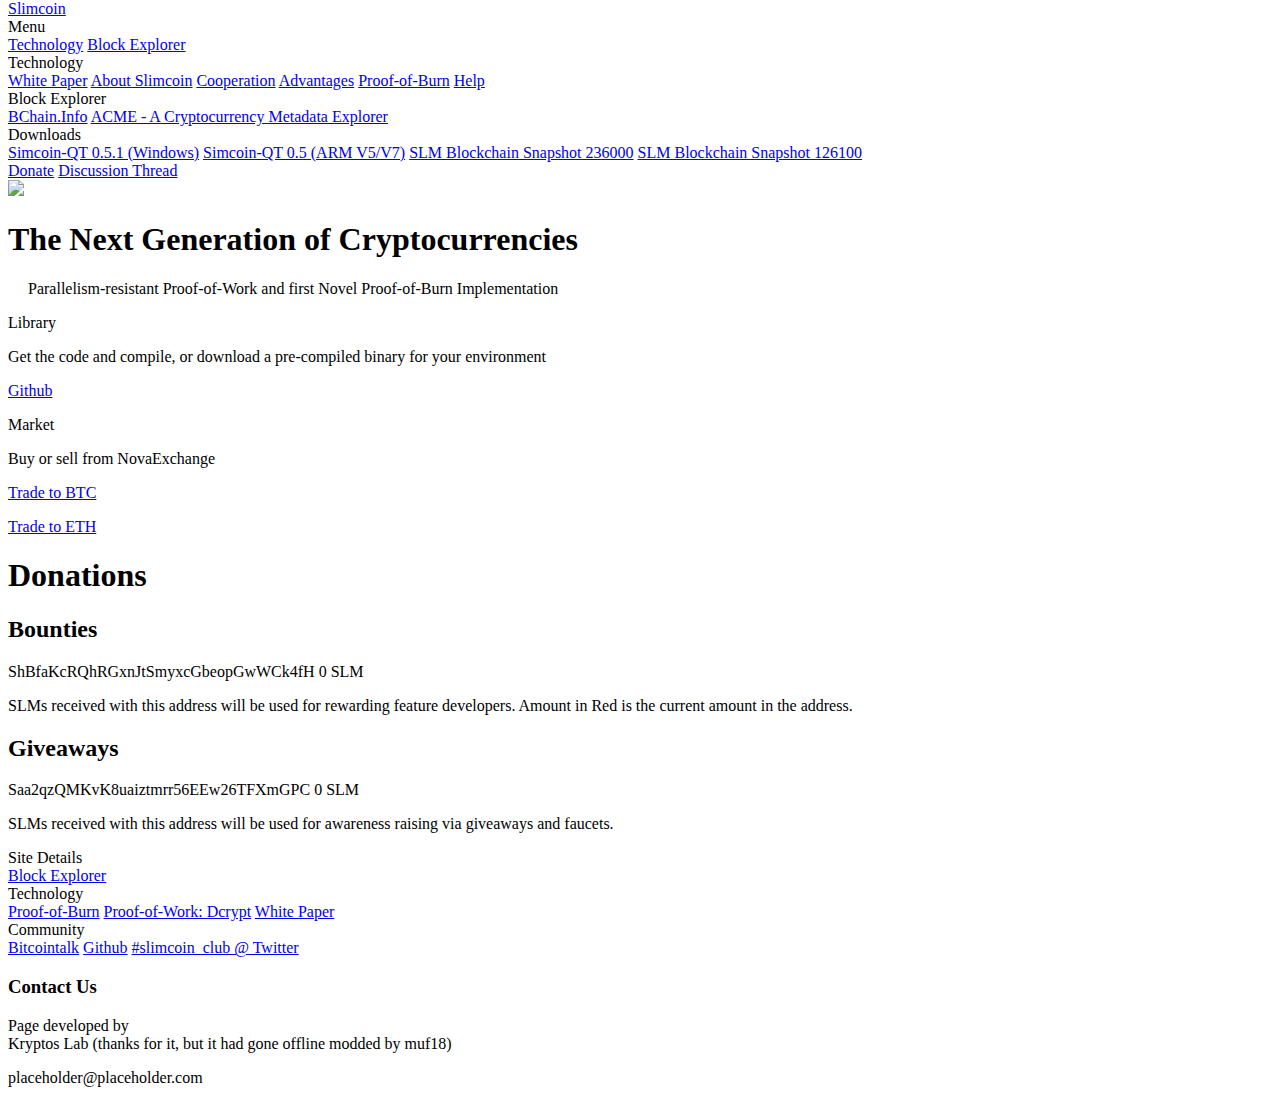
==== index.html @ c486af48 "alpha version" ====
<!DOCTYPE html>
<html><head><meta http-equiv="Content-Type" content="text/html; charset=UTF-8"><script type="text/javascript" src="./Slimcoin.Club_files/analytics.js.pobrany plik" charset="utf-8"></script>


<script type="text/javascript">
</script>
<link rel="stylesheet" type="text/css" href="./Slimcoin.Club_files/banner-styles.css">
<link rel="stylesheet" type="text/css" href="./Slimcoin.Club_files/iconochive.css">

  <!-- Standard Meta -->
  
  <meta http-equiv="X-UA-Compatible" content="IE=edge,chrome=1">
  <meta name="viewport" content="width=device-width, initial-scale=1.0, maximum-scale=1.0">
  <!--<base target="_blank">--><base href="." target="_blank">
  <!-- Site Properities -->
  <title>Slimco.in</title>

  <link href="./Slimcoin.Club_files/css" rel="stylesheet" type="text/css">
  <link href="./Slimcoin.Club_files/css(1)" rel="stylesheet" type="text/css">
  <link rel="stylesheet" type="text/css" href="./Slimcoin.Club_files/semantic.css">
  <link rel="stylesheet" type="text/css" href="./Slimcoin.Club_files/homepage.css">

  <script src="./Slimcoin.Club_files/jquery.js.pobrany plik"></script>
  <script src="./Slimcoin.Club_files/semantic.min.js.pobrany plik"></script>
  <script src="./Slimcoin.Club_files/homepage.min.js.pobrany plik"></script>
  <script src="./Slimcoin.Club_files/slimcoinjs.min.js.pobrany plik"></script>
  <script src="./Slimcoin.Club_files/dcrypt.min.js.pobrany plik"></script>
  <script src="./Slimcoin.Club_files/sha256.min.js.pobrany plik"></script>
  

  
  
<script type="text/javascript" src="./Slimcoin.Club_files/timestamp.js.pobrany plik" charset="utf-8"></script>
<script type="text/javascript" src="./Slimcoin.Club_files/graph-calc.js.pobrany plik" charset="utf-8"></script>
<script type="text/javascript" src="./Slimcoin.Club_files/auto-complete.js.pobrany plik" charset="utf-8"></script>
<script type="text/javascript" src="./Slimcoin.Club_files/toolbar.js.pobrany plik" charset="utf-8"></script>

<style type="text/css">
body {
  margin-top:0 !important;
  padding-top:0 !important;
  /*min-width:800px !important;*/
}
.wb-autocomplete-suggestions {
    text-align: left; cursor: default; border: 1px solid #ccc; border-top: 0; background: #fff; box-shadow: -1px 1px 3px rgba(0,0,0,.1);
    position: absolute; display: none; z-index: 2147483647; max-height: 254px; overflow: hidden; overflow-y: auto; box-sizing: border-box;
}
.wb-autocomplete-suggestion { position: relative; padding: 0 .6em; line-height: 23px; white-space: nowrap; overflow: hidden; text-overflow: ellipsis; font-size: 1.02em; color: #333; }
.wb-autocomplete-suggestion b { font-weight: bold; }
.wb-autocomplete-suggestion.selected { background: #f0f0f0; }
</style>


<!-- END WAYBACK TOOLBAR INSERT -->
  <div class="ui inverted page grid masthead segment">
    <div class="column">
      <div class="inverted secondary pointing ui menu">
        <div class="header item"><a class="item" target="_self" href="index.html">Slimcoin</a></div>
        <div class="right menu">
          <div class="ui top right pointing mobile dropdown link item">
            Menu
            <i class="dropdown icon"></i>
            <div class="menu">
              <a class="item" href="http://www.slimcoin.club/#tech" target="_parent">Technology</a>
              
              <a class="item" href="https://bchain.info/SLM/" target="_parent">Block Explorer</a>
            </div>
          </div>
          <div class="ui dropdown link item">
            Technology
            <i class="dropdown icon"></i>
            <div class="menu">
              <a class="item" target="_blank" href="https://github.com/slimcoin-project/slimcoin-project.github.io/blob/master/whitepaperSLM.pdf">White Paper</a>
			  <a class="item" target="_self" href="about.html">About Slimcoin</a>
			  <a class="item" target="_self" href="cop.html">Cooperation</a>
			  <a class="item" target="_self" href="advantages.html">Advantages</a>
              <a class="item" target="_self" href="eli5.html">Proof-of-Burn</a>
              <a class="item" target="_self" href="help.html">Help</a>
            </div>
          </div>
          
          <div class="ui dropdown link item">
            Block Explorer
            <i class="dropdown icon"></i>
            <div class="menu">
              <a class="item" href="https://bchain.info/SLM/">BChain.Info</a>
			  <a class="item" href="http://tessier.bel-epa.com:5064">ACME - A Cryptocurrency Metadata Explorer</a>
              
            </div>
          </div>
          <!--<div class="ui dropdown link item">
            Pools
            <i class="dropdown icon"></i>
            <div class="menu">
              <a class="item" href="http://www.slimcoin.club:8081">Slimcoin.club</a>
            </div>
          </div>-->
          <div class="ui dropdown link item">
            Downloads
            <i class="dropdown icon"></i>
            <div class="menu">
              <a class="item" href="https://github.com/muf18/slimcoin-website-project/raw/master/slimcoin-qt.exe">Simcoin-QT 0.5.1 (Windows)</a>
			  <a class="item" href="https://drive.google.com/drive/folders/1IDaf4BD2SL0_RJxdp0CZNU7-4aR0EL5x">Simcoin-QT 0.5 (ARM V5/V7)</a>

              <a class="item" href="https://mega.co.nz/#!pg8lEJoL!54dSH7LrpmOJiMzNS72MDCYvZtXwqnHGyCApmYIpxkA" target="_parent">SLM Blockchain Snapshot 236000</a>
              <a class="item" href="https://mega.co.nz/#!ekQyAZBS!YNYsEYOVVWbOv-CUza5LlSO0iOiVxykThw1dQk_ChfA" target="_parent">SLM Blockchain Snapshot 126100</a>
            </div>
          </div>
          <a class="item" href="http://www.slimcoin.club/#donate" target="_parent">Donate</a>
          <a class="item" href="https://bitcointalk.org/index.php?topic=1141676.0">Discussion Thread</a>
        </div>
      </div>
      <img src="./Slimcoin.Club_files/slm.png" class="ui medium image" width="100px">
      <div class="ui transition information visible" style="">
        <h1 class="ui inverted header left">
          The Next Generation of Cryptocurrencies
        </h1>
        <p style="padding-left:20px">Parallelism-resistant Proof-of-Work and first Novel Proof-of-Burn Implementation</p>
      </div>
    </div>
  </div>
  
  <div class="ui page grid overview segment">
    <div class="ui two wide column"></div>
    <div class="twelve wide column">
      <div class="ui three column center aligned stackable divided grid">
        <div class="column">
          <div class="ui icon header">
            <i class="circular money link icon"></i>
            
            Library
          </div>
          <p>Get the code and compile, or download a pre-compiled binary for your environment</p>
          <p><a class="ui teal right labeled icon button" href="https://github.com/slimcoin-project">Github<i class="right long arrow icon"></i></a></p>
        </div>
        <div class="column">
          <div class="ui icon header">
            <i class="circular legal link icon"></i>
            Market
          </div>
          <p>Buy or sell from NovaExchange</p>
          <p><a class="ui teal right labeled icon button" href="https://novaexchange.com/market/BTC_SLM/">Trade to BTC <i class="right long arrow icon"></i></a></p>
		  <p><a class="ui teal right labeled icon button" href="https://novaexchange.com/market/ETH_SLM/">Trade to ETH <i class="right long arrow icon"></i></a></p>
        </div>
      </div>
    </div>
  </div>

  
  <a name="donate"></a>
  <div class="ui inverted page grid overview segment">
   <div class="ui inverted grid segment">
    <div class="row">
     <div class="wide column">
      <h1 class="center aligned ui header">
       Donations
      </h1>
     <div class="ui horizontal divider"><i class="dollar icon inverted"></i></div>
    </div>
   </div>

   <div class="ui inverted grid segment">
    <div class="ui one wide column"></div>
    <div class="fourteen wide column">
     <div class="ui two column center aligned stackable divided grid">
      <div class="column">
       <h2 class="center aligned ui header"> Bounties </h2>
       <a class="ui teal label" style="text-transform:none">
        ShBfaKcRQhRGxnJtSmyxcGbeopGwWCk4fH
       </a>
       <a class="ui red label" id="donate_bounty_value">
        0 SLM
       </a>
       <p>SLMs received with this address will be used for rewarding feature developers. Amount in Red is the current amount in the address.</p>
      </div>
      <div class="column">
       <h2 class="center aligned ui header"> Giveaways </h2>
       <a class="ui teal label" style="text-transform:none">
        Saa2qzQMKvK8uaiztmrr56EEw26TFXmGPC
       </a>
       <a class="ui red label" id="donate_giveaway_value">
        0 SLM
       </a>
       <p>SLMs received with this address will be used for awareness raising via giveaways and faucets.</p>
      </div>
     </div>
    </div>
   </div>
  </div> 
 </div>  

  <div class="ui inverted teal page grid segment">
    <div class="ten wide column">
      <div class="ui three column stackable grid">
        <div class="column">
          <div class="ui header">Site Details</div>
          <div class="ui inverted link list">
            
            <a class="item" href="https://bchain.info/SLM/" target="_parent">Block Explorer</a>
          </div>
        </div>
        <div class="column">
          <div class="ui header">Technology</div>
          <div class="ui inverted link list">
           
            <a class="item" href="https://slimcoin.org/index.php/en/resources-en/proof-of-burn">Proof-of-Burn</a>
            <a class="item" href="https://slimcoin.org/index.php/en/resources-en/dcrypt">Proof-of-Work: Dcrypt</a>
            <a class="item" href="https://github.com/slimcoin-project/slimcoin-project.github.io/blob/master/whitepaperSLM.pdf">White Paper</a>
          </div>
        </div>
        <div class="column">
          <div class="ui header">Community</div>
          <div class="ui inverted link list">
            <a class="item" href="https://bitcointalk.org/index.php?topic=1141676.0">Bitcointalk</a>
            <a class="item" href="https://github.com/slimcoin-project">Github</a>
            <a class="item" href="https://twitter.com/Slimcoin_club">#slimcoin_club @ Twitter</a>
          </div>
        </div>
      </div>
    </div>
    <div class="six wide right floated aligned column">
      <h3 class="ui header">Contact Us</h3>
      <addr>
      Page developed by <br>Kryptos Lab (thanks for it, but it had gone offline modded by muf18)
      </addr>
      <p>placeholder@placeholder.com</p>
    </div>
  </div>



</body></html>
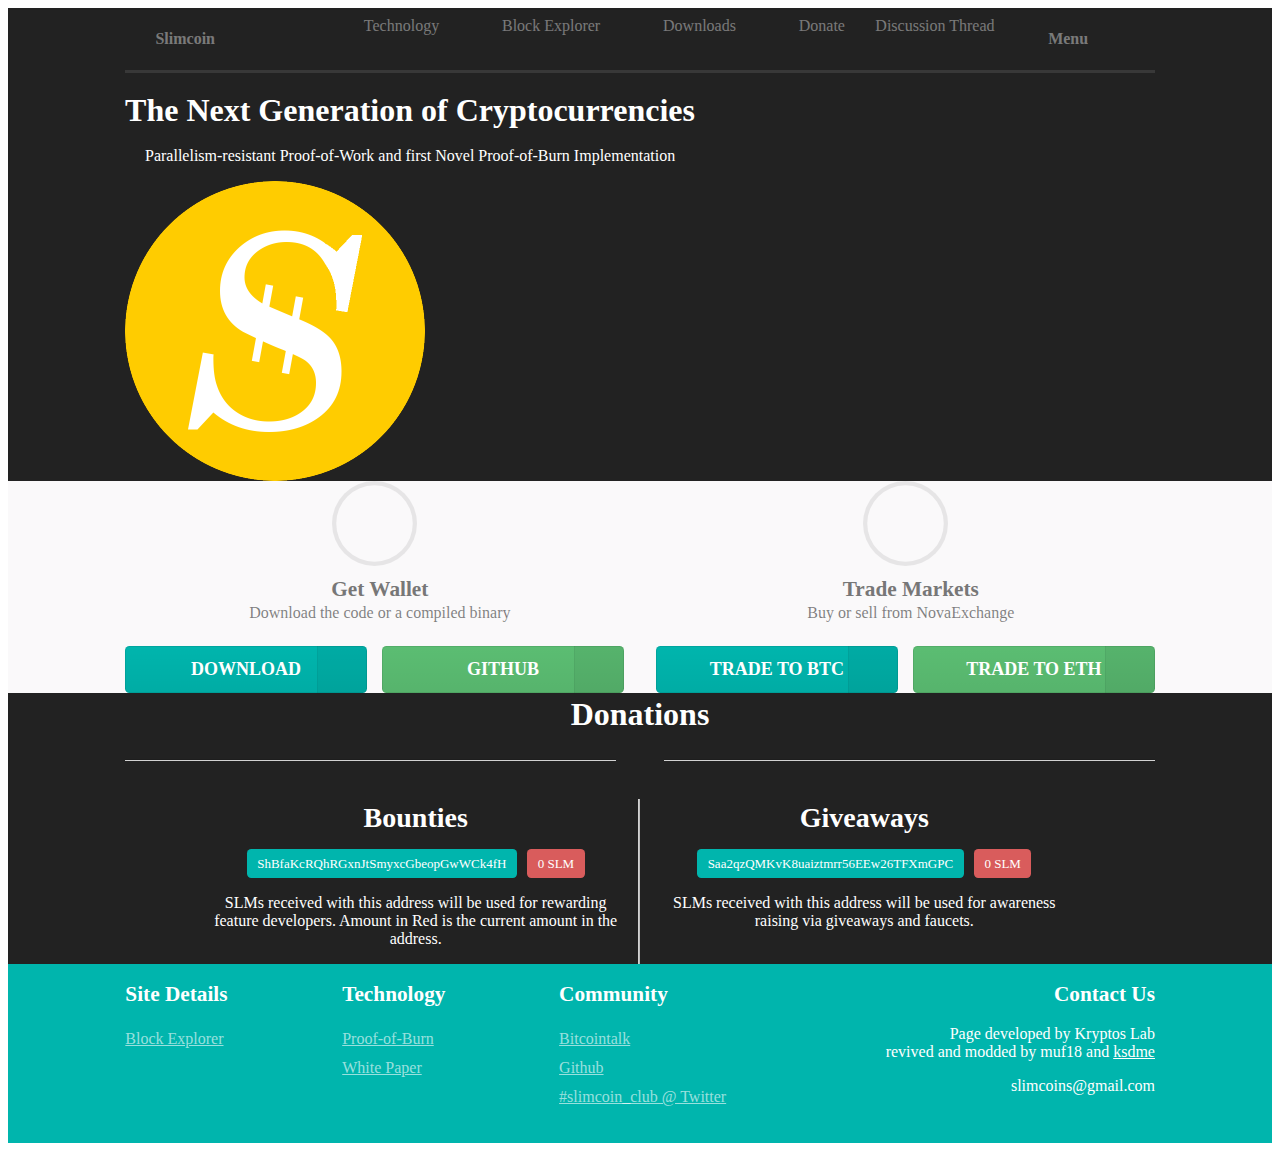
==== commit a4088642: "Updated with minified dependencies" ====
--- a/index.html
+++ b/index.html
@@ -1,232 +1,186 @@
-<!DOCTYPE html>
-<html><head><meta http-equiv="Content-Type" content="text/html; charset=UTF-8"><script type="text/javascript" src="./Slimcoin.Club_files/analytics.js.pobrany plik" charset="utf-8"></script>
 
 
-<script type="text/javascript">
-</script>
-<link rel="stylesheet" type="text/css" href="./Slimcoin.Club_files/banner-styles.css">
-<link rel="stylesheet" type="text/css" href="./Slimcoin.Club_files/iconochive.css">
-
-  <!-- Standard Meta -->
-  
-  <meta http-equiv="X-UA-Compatible" content="IE=edge,chrome=1">
-  <meta name="viewport" content="width=device-width, initial-scale=1.0, maximum-scale=1.0">
-  <!--<base target="_blank">--><base href="." target="_blank">
-  <!-- Site Properities -->
-  <title>Slimco.in</title>
-
-  <link href="./Slimcoin.Club_files/css" rel="stylesheet" type="text/css">
-  <link href="./Slimcoin.Club_files/css(1)" rel="stylesheet" type="text/css">
-  <link rel="stylesheet" type="text/css" href="./Slimcoin.Club_files/semantic.css">
-  <link rel="stylesheet" type="text/css" href="./Slimcoin.Club_files/homepage.css">
-
-  <script src="./Slimcoin.Club_files/jquery.js.pobrany plik"></script>
-  <script src="./Slimcoin.Club_files/semantic.min.js.pobrany plik"></script>
-  <script src="./Slimcoin.Club_files/homepage.min.js.pobrany plik"></script>
-  <script src="./Slimcoin.Club_files/slimcoinjs.min.js.pobrany plik"></script>
-  <script src="./Slimcoin.Club_files/dcrypt.min.js.pobrany plik"></script>
-  <script src="./Slimcoin.Club_files/sha256.min.js.pobrany plik"></script>
-  
-
-  
-  
-<script type="text/javascript" src="./Slimcoin.Club_files/timestamp.js.pobrany plik" charset="utf-8"></script>
-<script type="text/javascript" src="./Slimcoin.Club_files/graph-calc.js.pobrany plik" charset="utf-8"></script>
-<script type="text/javascript" src="./Slimcoin.Club_files/auto-complete.js.pobrany plik" charset="utf-8"></script>
-<script type="text/javascript" src="./Slimcoin.Club_files/toolbar.js.pobrany plik" charset="utf-8"></script>
-
-<style type="text/css">
-body {
-  margin-top:0 !important;
-  padding-top:0 !important;
-  /*min-width:800px !important;*/
-}
-.wb-autocomplete-suggestions {
-    text-align: left; cursor: default; border: 1px solid #ccc; border-top: 0; background: #fff; box-shadow: -1px 1px 3px rgba(0,0,0,.1);
-    position: absolute; display: none; z-index: 2147483647; max-height: 254px; overflow: hidden; overflow-y: auto; box-sizing: border-box;
-}
-.wb-autocomplete-suggestion { position: relative; padding: 0 .6em; line-height: 23px; white-space: nowrap; overflow: hidden; text-overflow: ellipsis; font-size: 1.02em; color: #333; }
-.wb-autocomplete-suggestion b { font-weight: bold; }
-.wb-autocomplete-suggestion.selected { background: #f0f0f0; }
-</style>
-
-
-<!-- END WAYBACK TOOLBAR INSERT -->
-  <div class="ui inverted page grid masthead segment">
-    <div class="column">
-      <div class="inverted secondary pointing ui menu">
-        <div class="header item"><a class="item" target="_self" href="index.html">Slimcoin</a></div>
-        <div class="right menu">
-          <div class="ui top right pointing mobile dropdown link item">
-            Menu
-            <i class="dropdown icon"></i>
-            <div class="menu">
-              <a class="item" href="http://www.slimcoin.club/#tech" target="_parent">Technology</a>
-              
-              <a class="item" href="https://bchain.info/SLM/" target="_parent">Block Explorer</a>
+<!DOCTYPE html>
+<html>
+  <head>
+    <meta http-equiv="Content-Type" content="text/html; charset=UTF-8">
+    <!-- Standard Meta -->
+    <meta http-equiv="X-UA-Compatible" content="IE=edge,chrome=1">
+    <meta name="viewport" content="width=device-width, initial-scale=1.0, maximum-scale=1.0">
+    <!-- glitter -->
+    <meta name="theme-color" content="#25497B">
+    <meta name="apple-mobile-web-app-status-bar-style" content="black-translucent">
+    <!-- Site Properities -->
+    <title>Slimcoin</title>
+    <link rel="stylesheet" type="text/css" href="./libs/Semantic/semantic.min.css">
+    <link rel="stylesheet" type="text/css" href="./css/homepage.css">
+    <link href="https://fonts.googleapis.com/css?family=PT+Sans" rel="stylesheet">
+    <script src="./libs/jQuery/jq.min.js"></script>
+    <script src="./libs/Semantic/semantic.min.js"></script>
+    <script src="./js/homepage.min.js"></script>
+  </head>
+  <body>
+    <div class="ui inverted page grid masthead segment mast-gradient">
+      <div class="column">
+        <div class="inverted secondary pointing ui menu">
+          <div class="header item"> <a class="item" target="_self" href="index.html">Slimcoin</a> </div>
+          <div class="mobile-only right aligned header item">
+            <div class="ui right aligned pointing dropdown link item">
+              &nbsp;&nbsp;Menu&nbsp;&nbsp;<i class="dropdown icon"></i>
+              <div class="menu">
+                <a class="item" href="https://github.com/slimcoin-project/slimcoin-project.github.io/raw/master/whitepaperSLM.pdf">Whitepaper</a>
+                <a class="item" href="eli5.html">Proof-of-Burn</a>
+                <a class="item" href="advantages.html">Advantages</a>
+                <a class="item" href="https://bchain.info/SLM/" target="_blank">Block Explorer</a>
+                <a class="item" href="about.html">About SLM</a>
+                <a class="item" href="help.html">Help</a>
+              </div>
             </div>
           </div>
-          <div class="ui dropdown link item">
-            Technology
-            <i class="dropdown icon"></i>
-            <div class="menu">
-              <a class="item" target="_blank" href="https://github.com/slimcoin-project/slimcoin-project.github.io/blob/master/whitepaperSLM.pdf">White Paper</a>
-			  <a class="item" target="_self" href="about.html">About Slimcoin</a>
-			  <a class="item" target="_self" href="cop.html">Cooperation</a>
-			  <a class="item" target="_self" href="advantages.html">Advantages</a>
-              <a class="item" target="_self" href="eli5.html">Proof-of-Burn</a>
-              <a class="item" target="_self" href="help.html">Help</a>
+          <div class="right menu">
+            <div class="ui dropdown link item">
+              Technology <i class="dropdown icon"></i>
+              <div class="menu"> <a class="item" target="_blank" href="https://github.com/slimcoin-project/slimcoin-project.github.io/raw/master/whitepaperSLM.pdf">White Paper</a> <a class="item" target="_self" href="about.html">About Slimcoin</a> <a class="item" target="_self" href="cop.html">Cooperation</a> <a class="item" target="_self" href="advantages.html">Advantages</a> <a class="item" target="_self" href="eli5.html">Proof-of-Burn</a> <a class="item" target="_self" href="help.html">Help</a> </div>
+            </div>
+            <div class="ui dropdown link item">
+              Block Explorer <i class="dropdown icon"></i>
+              <div class="menu"> <a class="item" href="https://bchain.info/SLM/" target="_blank">BChain.Info</a> <a class="item" href="http://tessier.bel-epa.com:5064" target="_blank">ACME - A Cryptocurrency Metadata Explorer</a> </div>
+            </div>
+            <div class="ui dropdown link item">
+              Downloads <i class="dropdown icon"></i>
+              <div class="menu"> <a class="item" href="https://github.com/muf18/slimcoin-website-project/raw/master/slimcoin-qt.exe">Simcoin-QT 0.5.1 (Windows)</a> <a class="item" href="https://drive.google.com/drive/folders/1IDaf4BD2SL0_RJxdp0CZNU7-4aR0EL5x">Simcoin-QT 0.5 (ARM V5/V7)</a> <a class="item" href="https://github.com/slimcoin-project/Slimcoin/releases">Simcoin-QT 0.5 (Windows/Mac)</a> <a class="item" href="https://github.com/slimcoin-project/Slimcoin/tree/master">Simcoin's source code</a> <a class="item" href="https://mega.co.nz/#!pg8lEJoL!54dSH7LrpmOJiMzNS72MDCYvZtXwqnHGyCApmYIpxkA" target="_parent">SLM Blockchain Snapshot 236000</a> <a class="item" href="https://mega.co.nz/#!ekQyAZBS!YNYsEYOVVWbOv-CUza5LlSO0iOiVxykThw1dQk_ChfA" target="_parent">SLM Blockchain Snapshot 126100</a> </div>
+            </div>
+            <a class="item" href="#donate" target="_parent">Donate</a> <a class="item" href="https://bitcointalk.org/index.php?topic=1141676.0">Discussion Thread</a> 
+          </div>
+        </div>
+        <div class="anim ui transition information visible">
+          <h1 class="ui inverted header big-for-mobile left">
+            The Next Generation of Cryptocurrencies
+          </h1>
+          <p style="padding-left:20px">Parallelism-resistant Proof-of-Work and first Novel Proof-of-Burn Implementation</p>
+        </div>
+        <img src="./assets/slm.png" class="ui center aligned medium image anim" width="100px"> 
+      </div>
+    </div>
+    <div class="ui secondary page stackable grid overview segment segment-padding" id="actions">
+      <div class="eight column row">
+        <div class="eight stackable wide column">
+          <div class="ui stackable grid">
+            <div class="ui row">
+              <div class="wide column">
+                <h2 class="ui medium icon center aligned header">
+                  <i class="circular cloud download icon"></i>
+                  <div class="content">
+                    Get Wallet
+                    <div class="sub header">Download the code or a compiled binary</div>
+                  </div>
+                </h2>
+              </div>
+            </div>
+            <div class="ui row">
+              <div class="ui eight wide column"> <a class="fluid ui teal large right labeled icon button" href="https://github.com/muf18/slimcoin-website-project/raw/master/slimcoin-qt.exe">
+                Download
+                <i class="right long download icon"></i>
+                </a> 
+              </div>
+              <div class="ui eight wide column"> <a class="fluid ui green large right labeled icon button" href="https://github.com/slimcoin-project/Slimcoin/tree/master">
+                Github
+                <i class="right long github icon"></i>
+                </a> 
+              </div>
             </div>
           </div>
-          
-          <div class="ui dropdown link item">
-            Block Explorer
-            <i class="dropdown icon"></i>
-            <div class="menu">
-              <a class="item" href="https://bchain.info/SLM/">BChain.Info</a>
-			  <a class="item" href="http://tessier.bel-epa.com:5064">ACME - A Cryptocurrency Metadata Explorer</a>
-              
+        </div>
+        <div class="eight stackable wide column">
+          <div class="ui stackable grid">
+            <div class="ui centered row">
+              <div class="wide column">
+                <h2 class="ui medium icon center aligned header">
+                  <i class="circular exchange icon"></i>
+                  <div class="content">
+                    Trade Markets
+                    <div class="sub header">Buy or sell from NovaExchange</div>
+                  </div>
+                </h2>
+              </div>
             </div>
-          </div>
-          <!--<div class="ui dropdown link item">
-            Pools
-            <i class="dropdown icon"></i>
-            <div class="menu">
-              <a class="item" href="http://www.slimcoin.club:8081">Slimcoin.club</a>
+            <div class="ui row">
+              <div class="ui eight wide column"> <a class="fluid ui teal large right labeled icon button" href="https://novaexchange.com/market/BTC_SLM/">
+                Trade to BTC
+                <i class="right long bitcoin icon"></i>
+                </a> 
+              </div>
+              <div class="ui eight wide column"> <a class="fluid ui green large right labeled icon button" href="https://novaexchange.com/market/ETH_SLM/">
+                Trade to ETH
+                <i class="right long arrow icon"></i>
+                </a> 
+              </div>
             </div>
-          </div>-->
-          <div class="ui dropdown link item">
-            Downloads
-            <i class="dropdown icon"></i>
-            <div class="menu">
-              <a class="item" href="https://github.com/muf18/slimcoin-website-project/raw/master/slimcoin-qt.exe">Simcoin-QT 0.5.1 (Windows)</a>
-			  <a class="item" href="https://drive.google.com/drive/folders/1IDaf4BD2SL0_RJxdp0CZNU7-4aR0EL5x">Simcoin-QT 0.5 (ARM V5/V7)</a>
-
-              <a class="item" href="https://mega.co.nz/#!pg8lEJoL!54dSH7LrpmOJiMzNS72MDCYvZtXwqnHGyCApmYIpxkA" target="_parent">SLM Blockchain Snapshot 236000</a>
-              <a class="item" href="https://mega.co.nz/#!ekQyAZBS!YNYsEYOVVWbOv-CUza5LlSO0iOiVxykThw1dQk_ChfA" target="_parent">SLM Blockchain Snapshot 126100</a>
-            </div>
-          </div>
-          <a class="item" href="http://www.slimcoin.club/#donate" target="_parent">Donate</a>
-          <a class="item" href="https://bitcointalk.org/index.php?topic=1141676.0">Discussion Thread</a>
-        </div>
-      </div>
-      <img src="./Slimcoin.Club_files/slm.png" class="ui medium image" width="100px">
-      <div class="ui transition information visible" style="">
-        <h1 class="ui inverted header left">
-          The Next Generation of Cryptocurrencies
-        </h1>
-        <p style="padding-left:20px">Parallelism-resistant Proof-of-Work and first Novel Proof-of-Burn Implementation</p>
-      </div>
-    </div>
-  </div>
-  
-  <div class="ui page grid overview segment">
-    <div class="ui two wide column"></div>
-    <div class="twelve wide column">
-      <div class="ui three column center aligned stackable divided grid">
-        <div class="column">
-          <div class="ui icon header">
-            <i class="circular money link icon"></i>
-            
-            Library
-          </div>
-          <p>Get the code and compile, or download a pre-compiled binary for your environment</p>
-          <p><a class="ui teal right labeled icon button" href="https://github.com/slimcoin-project">Github<i class="right long arrow icon"></i></a></p>
-        </div>
-        <div class="column">
-          <div class="ui icon header">
-            <i class="circular legal link icon"></i>
-            Market
-          </div>
-          <p>Buy or sell from NovaExchange</p>
-          <p><a class="ui teal right labeled icon button" href="https://novaexchange.com/market/BTC_SLM/">Trade to BTC <i class="right long arrow icon"></i></a></p>
-		  <p><a class="ui teal right labeled icon button" href="https://novaexchange.com/market/ETH_SLM/">Trade to ETH <i class="right long arrow icon"></i></a></p>
-        </div>
-      </div>
-    </div>
-  </div>
-
-  
-  <a name="donate"></a>
-  <div class="ui inverted page grid overview segment">
-   <div class="ui inverted grid segment">
-    <div class="row">
-     <div class="wide column">
-      <h1 class="center aligned ui header">
-       Donations
-      </h1>
-     <div class="ui horizontal divider"><i class="dollar icon inverted"></i></div>
-    </div>
-   </div>
-
-   <div class="ui inverted grid segment">
-    <div class="ui one wide column"></div>
-    <div class="fourteen wide column">
-     <div class="ui two column center aligned stackable divided grid">
-      <div class="column">
-       <h2 class="center aligned ui header"> Bounties </h2>
-       <a class="ui teal label" style="text-transform:none">
-        ShBfaKcRQhRGxnJtSmyxcGbeopGwWCk4fH
-       </a>
-       <a class="ui red label" id="donate_bounty_value">
-        0 SLM
-       </a>
-       <p>SLMs received with this address will be used for rewarding feature developers. Amount in Red is the current amount in the address.</p>
-      </div>
-      <div class="column">
-       <h2 class="center aligned ui header"> Giveaways </h2>
-       <a class="ui teal label" style="text-transform:none">
-        Saa2qzQMKvK8uaiztmrr56EEw26TFXmGPC
-       </a>
-       <a class="ui red label" id="donate_giveaway_value">
-        0 SLM
-       </a>
-       <p>SLMs received with this address will be used for awareness raising via giveaways and faucets.</p>
-      </div>
-     </div>
-    </div>
-   </div>
-  </div> 
- </div>  
-
-  <div class="ui inverted teal page grid segment">
-    <div class="ten wide column">
-      <div class="ui three column stackable grid">
-        <div class="column">
-          <div class="ui header">Site Details</div>
-          <div class="ui inverted link list">
-            
-            <a class="item" href="https://bchain.info/SLM/" target="_parent">Block Explorer</a>
-          </div>
-        </div>
-        <div class="column">
-          <div class="ui header">Technology</div>
-          <div class="ui inverted link list">
-           
-            <a class="item" href="https://slimcoin.org/index.php/en/resources-en/proof-of-burn">Proof-of-Burn</a>
-            <a class="item" href="https://slimcoin.org/index.php/en/resources-en/dcrypt">Proof-of-Work: Dcrypt</a>
-            <a class="item" href="https://github.com/slimcoin-project/slimcoin-project.github.io/blob/master/whitepaperSLM.pdf">White Paper</a>
-          </div>
-        </div>
-        <div class="column">
-          <div class="ui header">Community</div>
-          <div class="ui inverted link list">
-            <a class="item" href="https://bitcointalk.org/index.php?topic=1141676.0">Bitcointalk</a>
-            <a class="item" href="https://github.com/slimcoin-project">Github</a>
-            <a class="item" href="https://twitter.com/Slimcoin_club">#slimcoin_club @ Twitter</a>
           </div>
         </div>
       </div>
     </div>
-    <div class="six wide right floated aligned column">
-      <h3 class="ui header">Contact Us</h3>
-      <addr>
-      Page developed by <br>Kryptos Lab (thanks for it, but it had gone offline modded by muf18)
-      </addr>
-      <p>placeholder@placeholder.com</p>
+    <div class="ui inverted page grid overview segment" id="donate">
+      <div class="ui inverted grid segment">
+        <div class="row">
+          <div class="wide column">
+            <h1 class="center aligned ui header">
+              Donations
+            </h1>
+            <div class="ui horizontal divider"><i class="dollar icon inverted"></i> </div>
+          </div>
+        </div>
+        <div class="ui inverted grid segment">
+          <div class="ui one wide column"></div>
+          <div class="fourteen wide column">
+            <div class="ui two column center aligned stackable divided grid">
+              <div class="column">
+                <h2 class="center aligned ui header"> Bounties </h2>
+                <a class="ui teal label" style="text-transform:none">
+                ShBfaKcRQhRGxnJtSmyxcGbeopGwWCk4fH
+                </a> <a class="ui red label not-on-mobile" id="donate_bounty_value">
+                0 SLM
+                </a>
+                <p>SLMs received with this address will be used for rewarding feature developers. Amount in Red is the current amount in the address.</p>
+              </div>
+              <div class="column">
+                <h2 class="center aligned ui header"> Giveaways </h2>
+                <a class="ui teal label" style="text-transform:none">
+                Saa2qzQMKvK8uaiztmrr56EEw26TFXmGPC
+                </a> <a class="ui red label not-on-mobile" id="donate_giveaway_value">
+                0 SLM
+                </a>
+                <p>SLMs received with this address will be used for awareness raising via giveaways and faucets.</p>
+              </div>
+            </div>
+          </div>
+        </div>
+      </div>
     </div>
-  </div>
-
-
-
-</body></html>+    <div class="ui inverted teal page stackable grid segment" id="footer">
+      <div class="ten wide column">
+        <div class="ui three column grid">
+          <div class="column">
+            <div class="ui header">Site Details</div>
+            <div class="ui inverted link list"> <a class="item" href="https://bchain.info/SLM/" target="_blank">Block Explorer</a> </div>
+          </div>
+          <div class="column">
+            <div class="ui header">Technology</div>
+            <div class="ui inverted link list"> <a class="item" href="eli5.html">Proof-of-Burn</a><a class="item" href="https://github.com/slimcoin-project/slimcoin-project.github.io/raw/master/whitepaperSLM.pdf">White Paper</a> </div>
+          </div>
+          <div class="column">
+            <div class="ui header">Community</div>
+            <div class="ui inverted link list"> <a class="item" href="https://bitcointalk.org/index.php?topic=1141676.0">Bitcointalk</a> <a class="item" href="https://github.com/slimcoin-project">Github</a> <a class="item" href="https://twitter.com/Slimcoin_club">#slimcoin_club @ Twitter</a> </div>
+          </div>
+        </div>
+      </div>
+      <div class="six wide right floated aligned column contact-mobile">
+        <h3 class="ui header">Contact Us</h3>
+        <addr> Page developed by Kryptos Lab
+          <br>revived and modded by muf18 and <a href="https://t.me/ksdme" style="color: white;">ksdme</a> 
+        </addr>
+        <p>slimcoins@gmail.com</p>
+      </div>
+    </div>
+  </body>
+</html>
